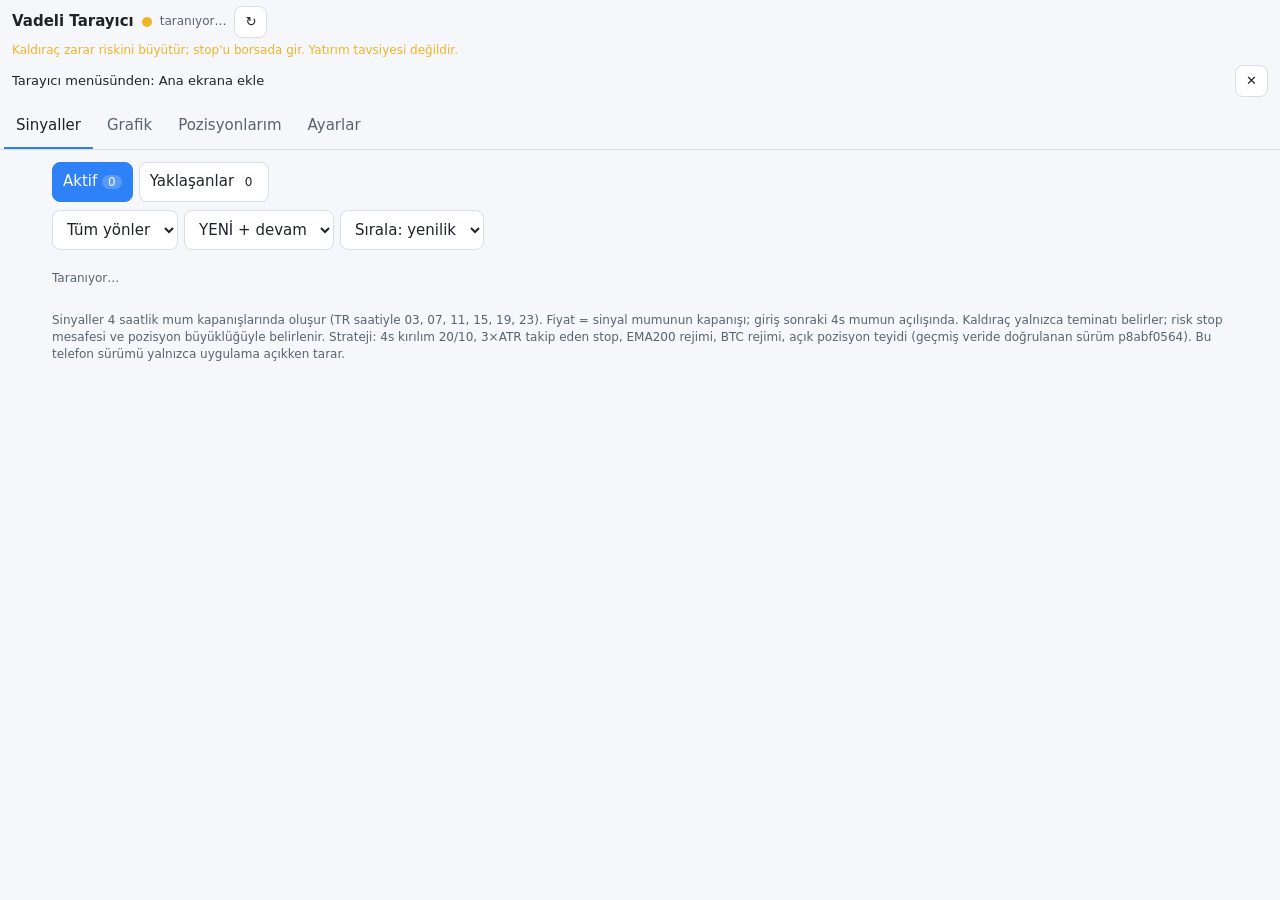
==== vadeli/index.html @ 4368f72e "Vadeli telefon sürümü (GitHub Pages /vadeli/): Python ile eşdeğer strateji.js, doğrudan Binance veri" ====
<!doctype html>
<html lang="tr">
<head>
<meta charset="utf-8">
<meta name="viewport" content="width=device-width, initial-scale=1, viewport-fit=cover">
<meta name="theme-color" content="#0f1419">
<meta name="apple-mobile-web-app-capable" content="yes">
<meta name="mobile-web-app-capable" content="yes">
<meta name="apple-mobile-web-app-status-bar-style" content="black-translucent">
<meta name="apple-mobile-web-app-title" content="Vadeli">
<meta http-equiv="Content-Security-Policy" content="default-src 'self'; script-src 'self'; style-src 'self' 'unsafe-inline'; img-src 'self' data:; connect-src 'self' https://fapi.binance.com; base-uri 'none'">
<meta name="referrer" content="no-referrer">
<title>Vadeli Tarayıcı</title>
<link rel="manifest" href="manifest.json">
<link rel="icon" href="ikon.svg" type="image/svg+xml">
<link rel="apple-touch-icon" href="ikon-192.png">
<link rel="stylesheet" href="stil.css?v=1">
</head>
<body>
<header class="ust">
  <div class="baslik">
    <strong>Vadeli Tarayıcı</strong>
    <span id="baglanti" class="nokta sari" title="Durum"></span>
    <span id="durumMetin" class="durum">başlıyor…</span>
    <button id="yenile" class="kucuk ikincil" aria-label="Şimdi tara">↻</button>
  </div>
  <div class="uyari">Kaldıraç zarar riskini büyütür; stop'u borsada gir. Yatırım tavsiyesi değildir.</div>
  <div id="kurBandi" class="kur-bandi gizli">
    <span id="kurBandiMetin"></span>
    <button id="kurBandiDugme" class="kucuk gizli">Yükle</button>
    <button id="kurBandiKapat" class="kucuk ikincil" aria-label="Kapat">✕</button>
  </div>
  <nav class="sekmeler" id="sekmeler">
    <a href="#/sinyaller" data-sekme="sinyaller">Sinyaller</a>
    <a href="#/grafik" data-sekme="grafik">Grafik</a>
    <a href="#/pozisyonlar" data-sekme="pozisyonlar">Pozisyonlarım</a>
    <a href="#/ayarlar" data-sekme="ayarlar">Ayarlar</a>
  </nav>
</header>

<main>
  <section id="s-sinyaller" class="ekran gizli">
    <div class="altsekme">
      <button data-alt="aktif" class="secili">Aktif <span id="sayAktif" class="rozet">0</span></button>
      <button data-alt="yaklasan">Yaklaşanlar <span id="sayYaklasan" class="rozet">0</span></button>
    </div>
    <div class="filtre">
      <select id="fYon" aria-label="Yön"><option value="">Tüm yönler</option><option>LONG</option><option>SHORT</option></select>
      <select id="fEtiket" aria-label="Etiket"><option value="">YENİ + devam</option><option value="YENI">Yalnız YENİ</option><option value="DEVAM">Yalnız devam</option></select>
      <select id="fSirala" aria-label="Sıralama"><option value="yenilik">Sırala: yenilik</option><option value="hacim">hacim</option><option value="stop">stop %</option></select>
    </div>
    <div id="ilerleme" class="soluk"></div>
    <div id="sinyalListe" class="kartlar"></div>
    <p class="not">Sinyaller 4 saatlik mum kapanışlarında oluşur (TR saatiyle 03, 07, 11, 15, 19, 23). Fiyat = sinyal mumunun
      kapanışı; giriş sonraki 4s mumun açılışında. Kaldıraç yalnızca teminatı belirler; risk stop mesafesi ve pozisyon
      büyüklüğüyle belirlenir. Strateji: 4s kırılım 20/10, 3×ATR takip eden stop, EMA200 rejimi, BTC rejimi, açık pozisyon
      teyidi (geçmiş veride doğrulanan sürüm <span id="surum"></span>). Bu telefon sürümü yalnızca uygulama açıkken tarar.</p>
  </section>

  <section id="s-grafik" class="ekran gizli">
    <div class="filtre"><input id="gSembol" list="sembolListe" placeholder="Sembol (ör. BTCUSDT)" maxlength="20" aria-label="Sembol">
      <datalist id="sembolListe"></datalist></div>
    <div id="grafikBilgi" class="soluk"></div>
    <div id="grafik" class="grafik"></div>
    <p class="not">4 saatlik mumlar · turuncu: EMA200 rejim çizgisi · mavi kesikli: 20 mumluk giriş kanalı · oklar: YENİ sinyaller ·
      yatay çizgiler: giriş / stop / likidasyon. Grafik: TradingView Lightweight Charts™ (Apache 2.0, yerel dosya; veri doğrudan Binance'ten).</p>
  </section>

  <section id="s-pozisyonlar" class="ekran gizli">
    <p class="uyari-kutu"><b>Sistem asla emir göndermez.</b> Kayıtlar yalnızca bu telefonda saklanır ve tamamen sizin girdiğiniz
      bilgilere dayanır; işlemleri ve stop emrini borsada kendiniz yönetirsiniz.</p>
    <details id="pozFormKutu" class="kart">
      <summary>+ Pozisyon ekle</summary>
      <form id="pozForm" class="form">
        <label>Sembol <input name="sembol" required maxlength="20" placeholder="BTCUSDT"></label>
        <label>Yön <select name="yon"><option>LONG</option><option>SHORT</option></select></label>
        <label>Giriş fiyatı <input name="giris" type="number" step="any" min="0" required></label>
        <label>Pozisyon $ <input name="notional" type="number" step="any" min="0" required></label>
        <label>Kaldıraç <input name="kaldirac" type="number" step="1" min="1" max="125" value="5" required></label>
        <label>Borsadaki stop <input name="stop" type="number" step="any" min="0" required></label>
        <label class="genis">Not <input name="not" maxlength="500"></label>
        <button type="submit">Kaydet</button>
        <p class="hata" id="pozHata"></p>
      </form>
    </details>
    <div id="pozListe" class="kartlar"></div>
  </section>

  <section id="s-ayarlar" class="ekran gizli">
    <form id="ayarForm" class="kart form">
      <label>Hesap büyüklüğü (USDT) <input name="hesap" type="number" step="any" min="10" max="10000000" required></label>
      <label>İşlem başına risk % <input name="risk_yuzde" type="number" step="0.05" min="0.05" max="5" required></label>
      <label>Maksimum kaldıraç <input name="max_kaldirac" type="number" step="1" min="1" max="50" required></label>
      <label>İzlenen sembol sayısı <input name="sembol_sayisi" type="number" step="1" min="5" max="100" required></label>
      <button type="submit">Kaydet</button>
      <p id="ayarMesaj" class="soluk"></p>
    </form>
    <div class="kart">
      <h3>Bildirim</h3>
      <p class="soluk">Uygulama açıkken yeni sinyalde titreşim ve bildirim. Uygulama kapalıyken bildirim gelmez: 7/24 takip ve
        Telegram bildirimi için bilgisayar sürümünü kullanın.</p>
      <button id="bildirimIzni" class="ikincil">Bildirimlere izin ver</button>
      <button id="yukleDugme" class="gizli">Bu telefona uygulama olarak yükle</button>
    </div>
    <div class="kart soluk">
      <h3>Bu sürüm hakkında</h3>
      <p>Telefon sürümü veriyi doğrudan Binance'in herkese açık uç noktalarından okur (API anahtarı yok, emir yok) ve bilgisayar
        sürümüyle <b>aynı strateji kodunu</b> çalıştırır (eşdeğerlik testi ile doğrulandı). Geçmiş veri doğrulaması, backtest
        raporları, 7/24 tarama ve Telegram için bilgisayar sürümüne bakın (depo: <i>vadeli-tarayici/</i>, RAPOR.md).</p>
      <p>Geçmiş veride (2022-2026, 22 coin) işlem başına ortalama +0.115 R; 2025-26'da +0.087 R (istatistiksel olarak kesin değil). Kâr garantisi değildir.</p>
    </div>
  </section>
</main>

<div id="bildirim" class="toast gizli" role="status"></div>
<script src="lib/lightweight-charts.standalone.production.js"></script>
<script type="module" src="uygulama.js?v=1"></script>
</body>
</html>
---- vadeli/stil.css ----
:root {
  --bg: #0f1419; --kart: #182029; --kenar: #2a3542; --yazi: #e6edf3; --soluk: #8b98a5;
  --yesil: #26a69a; --kirmizi: #ef5350; --sari: #f0b429; --mavi: #4c9aff; --vurgu: #2f81f7;
}
@media (prefers-color-scheme: light) {
  :root { --bg: #f5f7fa; --kart: #ffffff; --kenar: #d8dee4; --yazi: #1f2328; --soluk: #59636e; }
}
* { box-sizing: border-box; }
html, body { margin: 0; background: var(--bg); color: var(--yazi);
  font: 15px/1.45 system-ui, -apple-system, "Segoe UI", Roboto, sans-serif; -webkit-text-size-adjust: 100%; }
body { padding-bottom: env(safe-area-inset-bottom); }
.ust { position: sticky; top: 0; z-index: 10; background: var(--bg); border-bottom: 1px solid var(--kenar);
  padding: calc(6px + env(safe-area-inset-top)) 12px 0; }
.baslik { display: flex; align-items: center; gap: 8px; flex-wrap: wrap; }
.durum { color: var(--soluk); font-size: 12px; }
.nokta { width: 10px; height: 10px; border-radius: 50%; display: inline-block; }
.nokta.yesil { background: var(--yesil); } .nokta.kirmizi { background: var(--kirmizi); } .nokta.sari { background: var(--sari); }
.uyari { margin-top: 4px; font-size: 12px; color: var(--sari); }
.sekmeler { display: flex; overflow-x: auto; gap: 2px; margin: 2px -12px 0; padding: 0 4px; scrollbar-width: none; }
.sekmeler a { padding: 10px 12px; color: var(--soluk); text-decoration: none; white-space: nowrap; border-bottom: 2px solid transparent; }
.sekmeler a.secili { color: var(--yazi); border-bottom-color: var(--vurgu); }
main { padding: 12px; max-width: 1200px; margin: 0 auto; }
.gizli { display: none !important; }
.kart { background: var(--kart); border: 1px solid var(--kenar); border-radius: 10px; padding: 12px; margin-bottom: 10px; }
.kart.dar { max-width: 380px; margin: 40px auto; }
.kartlar { display: grid; grid-template-columns: repeat(auto-fill, minmax(300px, 1fr)); gap: 10px; }
.sinyal { cursor: pointer; border-left: 4px solid var(--kenar); }
.sinyal.LONG { border-left-color: var(--yesil); } .sinyal.SHORT { border-left-color: var(--kirmizi); }
.sinyal .ust-satir { display: flex; justify-content: space-between; align-items: center; gap: 6px; }
.sinyal h3 { margin: 0; font-size: 17px; }
.etiket { font-size: 11px; padding: 2px 6px; border-radius: 6px; background: var(--kenar); color: var(--soluk); }
.etiket.yeni { background: var(--sari); color: #000; font-weight: 600; }
.yon-LONG { color: var(--yesil); font-weight: 700; } .yon-SHORT { color: var(--kirmizi); font-weight: 700; }
.izgara { display: grid; grid-template-columns: repeat(3, 1fr); gap: 4px 10px; margin: 8px 0; font-size: 13px; }
.izgara div span { display: block; color: var(--soluk); font-size: 11px; }
.izgara div b { font-variant-numeric: tabular-nums; }
.filtre { display: flex; flex-wrap: wrap; gap: 6px; margin-bottom: 8px; align-items: center; }
input, select, button { font: inherit; color: var(--yazi); background: var(--kart); border: 1px solid var(--kenar);
  border-radius: 8px; padding: 8px 10px; min-height: 40px; }
input[type=checkbox] { min-height: auto; width: 18px; height: 18px; }
button { cursor: pointer; background: var(--vurgu); border-color: var(--vurgu); color: #fff; }
button.ikincil, .dugmeler button, .altsekme button { background: var(--kart); color: var(--yazi); border-color: var(--kenar); }
.dugmeler button.secili, .altsekme button.secili { background: var(--vurgu); color: #fff; border-color: var(--vurgu); }
button.tehlike { background: transparent; color: var(--kirmizi); border-color: var(--kirmizi); }
button.kucuk { min-height: 32px; padding: 4px 10px; font-size: 13px; }
.altsekme { display: flex; gap: 6px; margin-bottom: 8px; }
.rozet { background: rgba(255,255,255,.2); border-radius: 10px; padding: 0 6px; font-size: 12px; }
.form { display: grid; grid-template-columns: repeat(auto-fill, minmax(160px, 1fr)); gap: 8px; align-items: end; }
.form label { display: flex; flex-direction: column; gap: 3px; font-size: 13px; color: var(--soluk); }
.form label.kutu { flex-direction: row; align-items: center; gap: 8px; color: var(--yazi); }
.form .genis { grid-column: 1 / -1; }
.not, .soluk { color: var(--soluk); font-size: 12px; }
.hata { color: var(--kirmizi); font-size: 13px; }
.uyari-kutu { border: 1px solid var(--sari); color: var(--yazi); background: rgba(240,180,41,.08); padding: 10px; border-radius: 8px; font-size: 13px; }
.grafik { width: 100%; height: 60vh; min-height: 320px; border: 1px solid var(--kenar); border-radius: 8px; }
.grafik.kisa { height: 320px; }
.tablo-kap { overflow-x: auto; -webkit-overflow-scrolling: touch; margin-bottom: 12px; }
table { border-collapse: collapse; width: 100%; font-size: 13px; font-variant-numeric: tabular-nums; }
th, td { padding: 6px 8px; border-bottom: 1px solid var(--kenar); text-align: right; white-space: nowrap; }
th:first-child, td:first-child { text-align: left; position: sticky; left: 0; background: var(--bg); }
th { color: var(--soluk); font-weight: 500; }
.pozitif { color: var(--yesil); } .negatif { color: var(--kirmizi); }
.istat { display: grid; grid-template-columns: repeat(auto-fill, minmax(150px, 1fr)); gap: 8px; margin-bottom: 12px; }
.istat .kart { margin: 0; }
.istat .kart span { display: block; font-size: 11px; color: var(--soluk); }
.istat .kart b { font-size: 18px; }
.poz-uyari { font-size: 13px; margin: 6px 0; padding: 6px 8px; border-radius: 6px; background: rgba(76,154,255,.1); }
.poz-uyari.ciddi { background: rgba(239,83,80,.15); color: var(--kirmizi); font-weight: 600; }
.toast { position: fixed; left: 50%; bottom: calc(16px + env(safe-area-inset-bottom)); transform: translateX(-50%);
  background: var(--kart); border: 1px solid var(--kenar); padding: 10px 14px; border-radius: 10px; z-index: 50;
  max-width: 92vw; box-shadow: 0 4px 20px rgba(0,0,0,.4); }
h2, h3 { margin: 14px 0 8px; }
details summary { cursor: pointer; font-weight: 600; }
details[open] summary { margin-bottom: 10px; }
@media (max-width: 520px) {
  .izgara { grid-template-columns: repeat(2, 1fr); }
  .kartlar { grid-template-columns: 1fr; }
  .ust .durum, .uyari { font-size: 11px; }
  .baslik strong { font-size: 14px; }
  .sekmeler a { padding: 8px 10px; font-size: 14px; }
  .filtre select, .filtre input { flex: 1 1 45%; }
}

/* ---------- Telefona kur ---------- */
.telefon-izgara { display: grid; grid-template-columns: auto 1fr; gap: 16px; align-items: start; }
.qr img { width: 200px; height: 200px; background: #fff; border-radius: 8px; display: block; }
.qr:empty { display: none; }
.kalin { font-weight: 600; word-break: break-all; }
.adimlar { padding-left: 20px; margin: 6px 0; font-size: 14px; }
.adimlar li { margin-bottom: 4px; }
.kur-bandi { display: flex; align-items: center; gap: 8px; padding: 6px 0; font-size: 13px; }
.kur-bandi span { flex: 1; }
@media (max-width: 520px) { .telefon-izgara { grid-template-columns: 1fr; } .qr img { margin: 0 auto; } }
@media (display-mode: standalone) { .kur-bandi { display: none !important; } }

/* ---------- Piyasa: ısı haritası ---------- */
.harita { display: flex; flex-wrap: wrap; gap: 3px; }
.karo { flex-grow: 1; min-width: 64px; min-height: 52px; border-radius: 6px; padding: 4px 6px; color: #fff; cursor: pointer;
  display: flex; flex-direction: column; justify-content: center; overflow: hidden; text-shadow: 0 1px 2px rgba(0,0,0,.4); }
.karo b { font-size: 13px; } .karo span { font-size: 12px; opacity: .95; }
.karo.buyuk b { font-size: 18px; } .karo.buyuk span { font-size: 14px; }
.harita-bos { color: var(--soluk); }
label.kutu { display: flex; align-items: center; gap: 6px; }
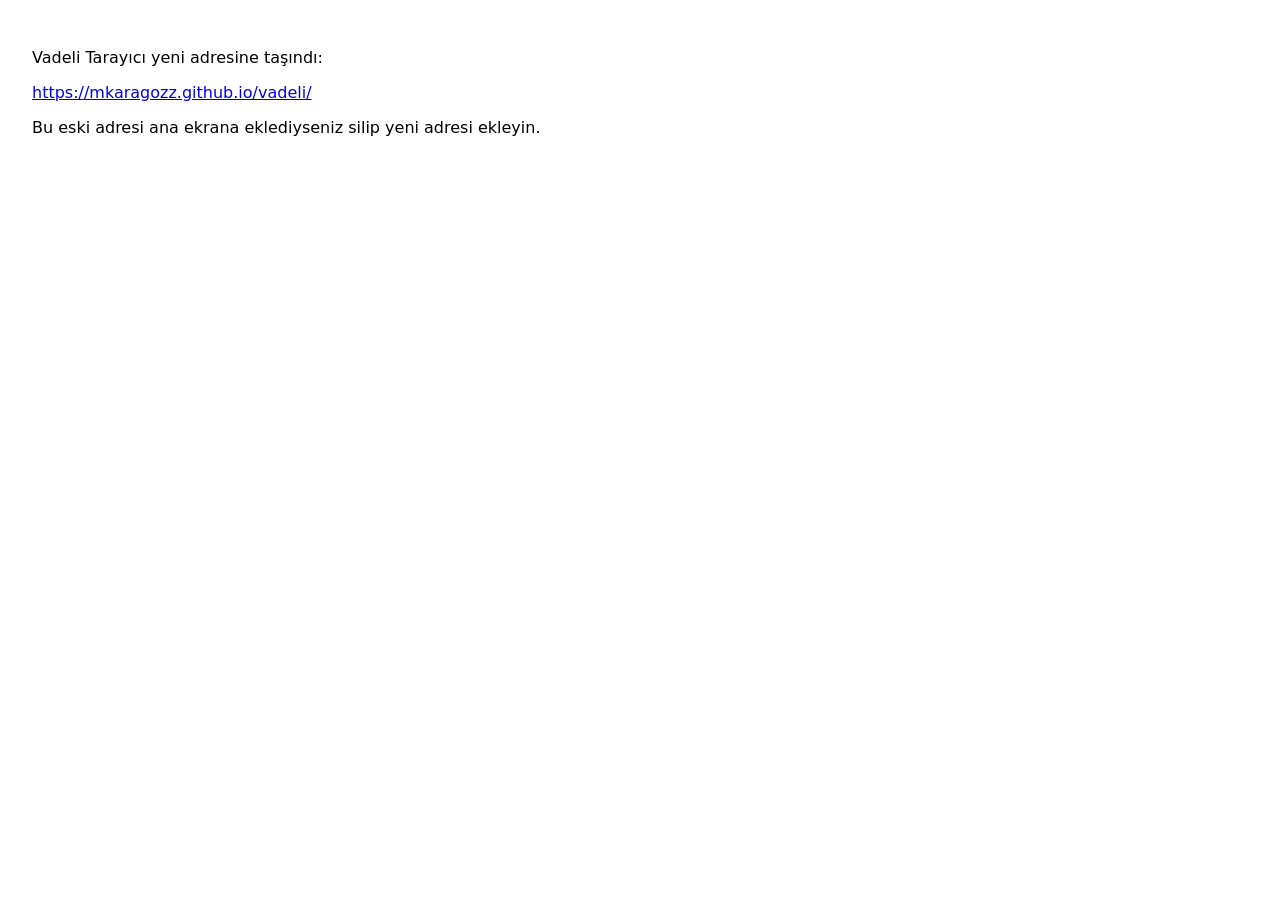
==== commit 860de48d: "Telefon sürümü ayrı adrese taşındı (mkaragozz.github.io/vadeli); kaynak vadeli-tarayici/mobil, eski " ====
--- a/vadeli/index.html
+++ b/vadeli/index.html
@@ -2,118 +2,15 @@
 <html lang="tr">
 <head>
 <meta charset="utf-8">
-<meta name="viewport" content="width=device-width, initial-scale=1, viewport-fit=cover">
-<meta name="theme-color" content="#0f1419">
-<meta name="apple-mobile-web-app-capable" content="yes">
-<meta name="mobile-web-app-capable" content="yes">
-<meta name="apple-mobile-web-app-status-bar-style" content="black-translucent">
-<meta name="apple-mobile-web-app-title" content="Vadeli">
-<meta http-equiv="Content-Security-Policy" content="default-src 'self'; script-src 'self'; style-src 'self' 'unsafe-inline'; img-src 'self' data:; connect-src 'self' https://fapi.binance.com; base-uri 'none'">
-<meta name="referrer" content="no-referrer">
-<title>Vadeli Tarayıcı</title>
-<link rel="manifest" href="manifest.json">
-<link rel="icon" href="ikon.svg" type="image/svg+xml">
-<link rel="apple-touch-icon" href="ikon-192.png">
-<link rel="stylesheet" href="stil.css?v=1">
+<meta name="viewport" content="width=device-width, initial-scale=1">
+<title>Vadeli Tarayıcı taşındı</title>
+<meta http-equiv="refresh" content="0; url=https://mkaragozz.github.io/vadeli/">
+<link rel="canonical" href="https://mkaragozz.github.io/vadeli/">
+<script src="tasi.js"></script>
 </head>
-<body>
-<header class="ust">
-  <div class="baslik">
-    <strong>Vadeli Tarayıcı</strong>
-    <span id="baglanti" class="nokta sari" title="Durum"></span>
-    <span id="durumMetin" class="durum">başlıyor…</span>
-    <button id="yenile" class="kucuk ikincil" aria-label="Şimdi tara">↻</button>
-  </div>
-  <div class="uyari">Kaldıraç zarar riskini büyütür; stop'u borsada gir. Yatırım tavsiyesi değildir.</div>
-  <div id="kurBandi" class="kur-bandi gizli">
-    <span id="kurBandiMetin"></span>
-    <button id="kurBandiDugme" class="kucuk gizli">Yükle</button>
-    <button id="kurBandiKapat" class="kucuk ikincil" aria-label="Kapat">✕</button>
-  </div>
-  <nav class="sekmeler" id="sekmeler">
-    <a href="#/sinyaller" data-sekme="sinyaller">Sinyaller</a>
-    <a href="#/grafik" data-sekme="grafik">Grafik</a>
-    <a href="#/pozisyonlar" data-sekme="pozisyonlar">Pozisyonlarım</a>
-    <a href="#/ayarlar" data-sekme="ayarlar">Ayarlar</a>
-  </nav>
-</header>
-
-<main>
-  <section id="s-sinyaller" class="ekran gizli">
-    <div class="altsekme">
-      <button data-alt="aktif" class="secili">Aktif <span id="sayAktif" class="rozet">0</span></button>
-      <button data-alt="yaklasan">Yaklaşanlar <span id="sayYaklasan" class="rozet">0</span></button>
-    </div>
-    <div class="filtre">
-      <select id="fYon" aria-label="Yön"><option value="">Tüm yönler</option><option>LONG</option><option>SHORT</option></select>
-      <select id="fEtiket" aria-label="Etiket"><option value="">YENİ + devam</option><option value="YENI">Yalnız YENİ</option><option value="DEVAM">Yalnız devam</option></select>
-      <select id="fSirala" aria-label="Sıralama"><option value="yenilik">Sırala: yenilik</option><option value="hacim">hacim</option><option value="stop">stop %</option></select>
-    </div>
-    <div id="ilerleme" class="soluk"></div>
-    <div id="sinyalListe" class="kartlar"></div>
-    <p class="not">Sinyaller 4 saatlik mum kapanışlarında oluşur (TR saatiyle 03, 07, 11, 15, 19, 23). Fiyat = sinyal mumunun
-      kapanışı; giriş sonraki 4s mumun açılışında. Kaldıraç yalnızca teminatı belirler; risk stop mesafesi ve pozisyon
-      büyüklüğüyle belirlenir. Strateji: 4s kırılım 20/10, 3×ATR takip eden stop, EMA200 rejimi, BTC rejimi, açık pozisyon
-      teyidi (geçmiş veride doğrulanan sürüm <span id="surum"></span>). Bu telefon sürümü yalnızca uygulama açıkken tarar.</p>
-  </section>
-
-  <section id="s-grafik" class="ekran gizli">
-    <div class="filtre"><input id="gSembol" list="sembolListe" placeholder="Sembol (ör. BTCUSDT)" maxlength="20" aria-label="Sembol">
-      <datalist id="sembolListe"></datalist></div>
-    <div id="grafikBilgi" class="soluk"></div>
-    <div id="grafik" class="grafik"></div>
-    <p class="not">4 saatlik mumlar · turuncu: EMA200 rejim çizgisi · mavi kesikli: 20 mumluk giriş kanalı · oklar: YENİ sinyaller ·
-      yatay çizgiler: giriş / stop / likidasyon. Grafik: TradingView Lightweight Charts™ (Apache 2.0, yerel dosya; veri doğrudan Binance'ten).</p>
-  </section>
-
-  <section id="s-pozisyonlar" class="ekran gizli">
-    <p class="uyari-kutu"><b>Sistem asla emir göndermez.</b> Kayıtlar yalnızca bu telefonda saklanır ve tamamen sizin girdiğiniz
-      bilgilere dayanır; işlemleri ve stop emrini borsada kendiniz yönetirsiniz.</p>
-    <details id="pozFormKutu" class="kart">
-      <summary>+ Pozisyon ekle</summary>
-      <form id="pozForm" class="form">
-        <label>Sembol <input name="sembol" required maxlength="20" placeholder="BTCUSDT"></label>
-        <label>Yön <select name="yon"><option>LONG</option><option>SHORT</option></select></label>
-        <label>Giriş fiyatı <input name="giris" type="number" step="any" min="0" required></label>
-        <label>Pozisyon $ <input name="notional" type="number" step="any" min="0" required></label>
-        <label>Kaldıraç <input name="kaldirac" type="number" step="1" min="1" max="125" value="5" required></label>
-        <label>Borsadaki stop <input name="stop" type="number" step="any" min="0" required></label>
-        <label class="genis">Not <input name="not" maxlength="500"></label>
-        <button type="submit">Kaydet</button>
-        <p class="hata" id="pozHata"></p>
-      </form>
-    </details>
-    <div id="pozListe" class="kartlar"></div>
-  </section>
-
-  <section id="s-ayarlar" class="ekran gizli">
-    <form id="ayarForm" class="kart form">
-      <label>Hesap büyüklüğü (USDT) <input name="hesap" type="number" step="any" min="10" max="10000000" required></label>
-      <label>İşlem başına risk % <input name="risk_yuzde" type="number" step="0.05" min="0.05" max="5" required></label>
-      <label>Maksimum kaldıraç <input name="max_kaldirac" type="number" step="1" min="1" max="50" required></label>
-      <label>İzlenen sembol sayısı <input name="sembol_sayisi" type="number" step="1" min="5" max="100" required></label>
-      <button type="submit">Kaydet</button>
-      <p id="ayarMesaj" class="soluk"></p>
-    </form>
-    <div class="kart">
-      <h3>Bildirim</h3>
-      <p class="soluk">Uygulama açıkken yeni sinyalde titreşim ve bildirim. Uygulama kapalıyken bildirim gelmez: 7/24 takip ve
-        Telegram bildirimi için bilgisayar sürümünü kullanın.</p>
-      <button id="bildirimIzni" class="ikincil">Bildirimlere izin ver</button>
-      <button id="yukleDugme" class="gizli">Bu telefona uygulama olarak yükle</button>
-    </div>
-    <div class="kart soluk">
-      <h3>Bu sürüm hakkında</h3>
-      <p>Telefon sürümü veriyi doğrudan Binance'in herkese açık uç noktalarından okur (API anahtarı yok, emir yok) ve bilgisayar
-        sürümüyle <b>aynı strateji kodunu</b> çalıştırır (eşdeğerlik testi ile doğrulandı). Geçmiş veri doğrulaması, backtest
-        raporları, 7/24 tarama ve Telegram için bilgisayar sürümüne bakın (depo: <i>vadeli-tarayici/</i>, RAPOR.md).</p>
-      <p>Geçmiş veride (2022-2026, 22 coin) işlem başına ortalama +0.115 R; 2025-26'da +0.087 R (istatistiksel olarak kesin değil). Kâr garantisi değildir.</p>
-    </div>
-  </section>
-</main>
-
-<div id="bildirim" class="toast gizli" role="status"></div>
-<script src="lib/lightweight-charts.standalone.production.js"></script>
-<script type="module" src="uygulama.js?v=1"></script>
+<body style="font-family:system-ui,sans-serif;padding:24px">
+<p>Vadeli Tarayıcı yeni adresine taşındı:</p>
+<p><a href="https://mkaragozz.github.io/vadeli/">https://mkaragozz.github.io/vadeli/</a></p>
+<p>Bu eski adresi ana ekrana eklediyseniz silip yeni adresi ekleyin.</p>
 </body>
 </html>
